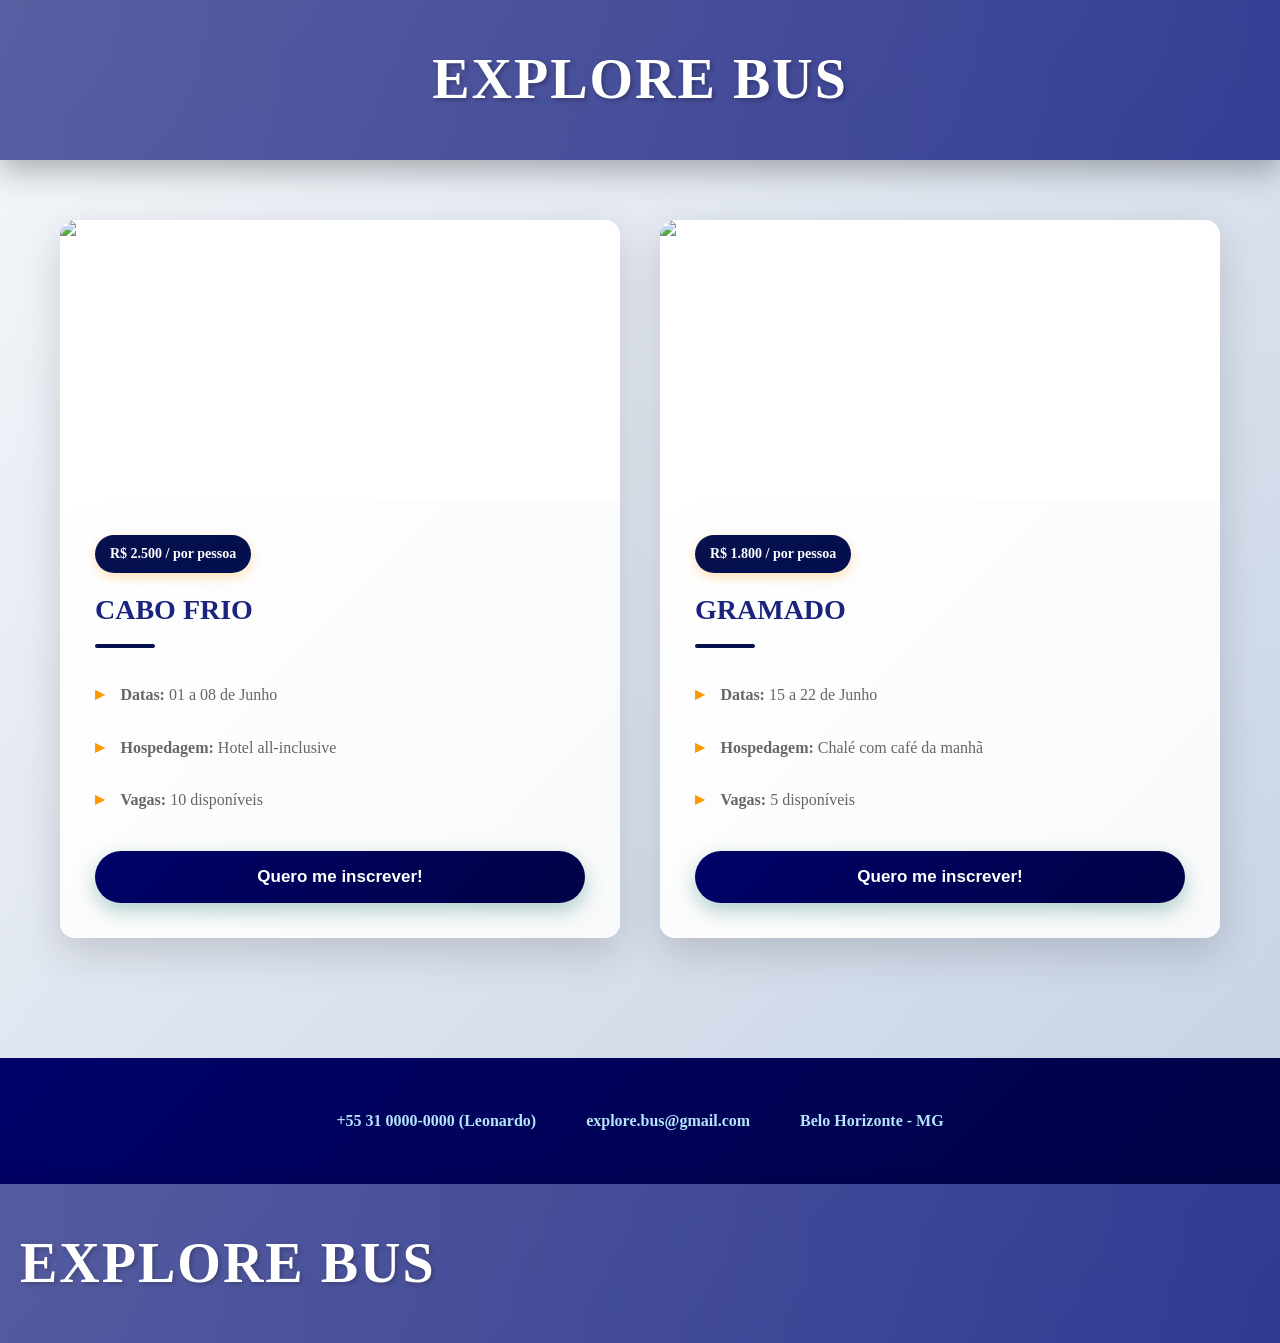
==== explore bus.html @ ec42a881 "Add files via upload" ====
<html>
  <head>
    <title>EXPLORE BUS</title>
  </head>
  <html>
</html>
<!DOCTYPE html>
<html lang="pt-BR">
<head>
  <meta charset="UTF-8">
  <meta name="viewport" content="width=device-width, initial-scale=1.0">
  <title>EXPLORE BUS - Viagens e Excursões</title>
  
  <style>
    /* ===== IMPORTAR FONTE MELHOR (Google Fonts) ===== */
    @import url('https://fonts.googleapis.com/css2?family=Poppins:wght@300;400;600;700&display=swap');
    /* @import = Busca uma fonte mais bonita do Google */
    
    /* ===== ANIMAÇÃO SUAVE ===== */
    @keyframes fadeInDown {
      /* @keyframes = Define uma animação (movimento ou efeito) */
      from {
        opacity: 0;
        /* opacity = Transparência (0 = invisível) */
        transform: translateY(-30px);
        /* transform = Movimenta o elemento (-30px = para cima) */
      }
      to {
        opacity: 1;
        /* opacity = 1 = totalmente visível */
        transform: translateY(0);
        /* transform = Volta ao lugar normal */
      }
    }
    
    /* ===== ANIMAÇÃO PARA O CARD ===== */
    @keyframes fadeInUp {
      from {
        opacity: 0;
        transform: translateY(30px);
        /* Começa invisível e embaixo */
      }
      to {
        opacity: 1;
        transform: translateY(0);
        /* Fica visível e no lugar */
      }
    }
    
    /* ===== ANIMAÇÃO DE BOUNCE (pulo) ===== */
    @keyframes bounce {
      0%, 100% {
        transform: translateY(0);
      }
      50% {
        transform: translateY(-10px);
        /* Pula 10 pixels para cima */
      }
    }
    
    /* ===== RESET TOTAL ===== */
    * {
      margin: 0;
      padding: 0;
      box-sizing: border-box;
    }
    
    /* ===== BODY - ESTILO GERAL ===== */
    body {
      font-family: 'PDM Serif Display';
      /* font-family = Usa a fonte Poppins (mais moderna que Arial) */
      
      line-height: 1.6;
      color: #333;
      background: linear-gradient(135deg, #f5f7fa 0%, #c3cfe2 100%);
      /* background = Gradiente (mistura 2 cores em diagonal) */
      
      min-height: 100vh;
      /* min-height = 100vh = altura mínima ocupando toda a tela */
    }
    
    /* ===== HEADER LUXUOSO ===== */
    header {
      background: linear-gradient(135deg, #1a227ecc 0%, #0c157ecc 100%);
      /* Gradiente azul escuro para verde escuro = mais profissional */
      
      padding: 35px 20px;
      position: relative;
      /* position = Permite usar efeitos especiais */
      
      overflow: hidden;
      /* overflow = Esconde elementos que saem da caixa */
      
      box-shadow: 0 10px 30px rgba(0, 0, 0, 0.3);
      /* box-shadow = Sombra mais forte e sofisticada */
      
      animation: fadeInDown 0.8s ease-out;
      /* animation = Aplica a animação fadeInDown em 0.8 segundos */
    }
    
    /* ===== EFEITO DE FUNDO ANIMADO NO HEADER ===== */
    header::before {
      /* header::before = Cria um elemento invisível antes do header */
      content: '';
      /* content = Deixa vazio, é só para efeito visual */
      
      position: absolute;
      /* position = Posiciona de forma absoluta */
      
      top: 0;
      left: -100%;
      width: 200%;
      height: 100%;
      background: linear-gradient(90deg, transparent, rgba(255,255,255,0.1), transparent);
      /* Faz um brilho passando pelo header */
      
      animation: shine 3s infinite;
      /* animation = Repete infinitamente a cada 3 segundos */
    }
    
    /* ===== ANIMAÇÃO DO BRILHO ===== */
    @keyframes shine {
      0% {
        left: -100%;
      }
      50% {
        left: 100%;
      }
      100% {
        left: 200%;
      }
    }
    
    /* ===== CONTEÚDO DO HEADER ===== */
    .header-content {
      display: flex;
      align-items: center;
      justify-content: center;
      gap: 20px;
      position: relative;
      /* position = Para aparecer acima do efeito ::before */
      z-index: 1;
      /* z-index = Coloca na frente (número maior = mais na frente) */
    }
    
    /* ===== ÍCONE DE LOCALIZAÇÃO ===== */
    .location-icon {
      font-size: 50px;
      animation: bounce 2s infinite;
      /* animation = Ícone pula continuamente */
      
      filter: drop-shadow(0 4px 8px rgba(0,0,0,0.3));
      /* filter = Adiciona efeito de sombra no ícone */
    }
    
    /* ===== TÍTULO H1 ===== */
    h1 {
      font-size: 56px;
      color: #fff;
      /* color = Branco */
      
      margin: 0;
      font-weight: 700;
      /* font-weight = 700 = Extra negrito */
      
      letter-spacing: 2px;
      /* letter-spacing = Espaço entre as letras (2px) */
      
      text-shadow: 2px 2px 4px rgba(0,0,0,0.3);
      /* text-shadow = Sombra no texto (fica mais profundo) */
    }
    
    /* ===== CONTAINER PRINCIPAL ===== */
    .container {
      max-width: 1200px;
      margin: 0 auto;
      padding: 60px 20px;
    }
    
    /* ===== SEÇÃO DE VIAGENS ===== */
    .viagens-container {
      display: grid;
      grid-template-columns: repeat(auto-fit, minmax(380px, 1fr));
      gap: 40px;
      /* gap = Espaço maior entre cards */
    }
    
    /* ===== CARDS COM ESTILO LUXUOSO ===== */
    .card {
      background: #fff;
      border-radius: 15px;
      /* border-radius = Cantos muito mais arredondados */
      
      overflow: hidden;
      box-shadow: 0 15px 40px rgba(0,0,0,0.15);
      /* box-shadow = Sombra mais sofisticada e profunda */
      
      transition: all 0.4s cubic-bezier(0.175, 0.885, 0.32, 1.275);
      /* transition = Transição suave com efeito de "mola" */
      
      animation: fadeInUp 0.6s ease-out;
      /* animation = Cards aparecem com efeito de entrada */
      
      cursor: pointer;
      /* cursor = Muda para "mão" indicando que pode clicar */
    }
    
    /* ===== EFEITO HOVER NO CARD ===== */
    .card:hover {
      transform: translateY(-15px);
      /* transform = Levanta 15 pixels quando passa mouse */
      
      box-shadow: 0 25px 50px rgba(0,0,0,0.25);
      /* box-shadow = Sombra maior quando levanta */
    }
    
    /* ===== IMAGEM DO CARD COM OVERLAY ===== */
    .card-image-container {
      position: relative;
      /* position = Para o overlay ficar em cima */
      overflow: hidden;
      height: 280px;
      /* height = Altura maior da imagem */
    }
    
    .card-image {
      width: 100%;
      height: 100%;
      object-fit: cover;
      transition: transform 0.5s ease;
      /* transition = Suaviza a transformação */
    }
    
    /* ===== EFEITO ZOOM NA IMAGEM AO PASSAR O MOUSE ===== */
    .card:hover .card-image {
      transform: scale(1.1);
      /* transform = Amplia a imagem 10% */
    }
    
    /* ===== OVERLAY ESCURO NA IMAGEM ===== */
    .card-image-overlay {
      position: absolute;
      top: 0;
      left: 0;
      width: 100%;
      height: 100%;
      background: linear-gradient(135deg, rgba(26, 35, 126, 0.4), rgba(0, 105, 92, 0.4));
      /* Sobrepõe um gradiente escuro na imagem */
      
      opacity: 0;
      transition: opacity 0.4s ease;
    }
    
    /* ===== OVERLAY APARECE AO PASSAR O MOUSE ===== */
    .card:hover .card-image-overlay {
      opacity: 1;
    }
    
    /* ===== CONTEÚDO DO CARD ===== */
    .card-content {
      padding: 35px;
      background: linear-gradient(135deg, #ffffff 0%, #f8f9fa 100%);
      /* Gradiente branco muito sutil */
    }
    
    /* ===== TÍTULO DO CARD ===== */
    .card-title {
      font-size: 28px;
      color: #1A237E;
      margin-bottom: 20px;
      font-weight: 700;
      position: relative;
      /* position = Para o efeito de linha funcionar */
      
      padding-bottom: 15px;
      /* padding = Espaço para a linha ficar embaixo */
    }
    
    /* ===== LINHA EMBAIXO DO TÍTULO ===== */
    .card-title::after {
      content: '';
      position: absolute;
      bottom: 0;
      left: 0;
      width: 60px;
      height: 4px;
      background: linear-gradient(90deg, #06114d, #030f4e);
      /* Gradiente laranja = marca do design */
      
      border-radius: 2px;
    }
    
    /* ===== LISTA DE INFORMAÇÕES ===== */
    .card-info {
      list-style: none;
      margin-bottom: 25px;
    }
    
    .card-info li {
      padding: 12px 0;
      font-size: 16px;
      color: #666;
      transition: all 0.3s ease;
    }
    
    /* ===== EFEITO HOVER NA LISTA ===== */
    .card-info li:hover {
      color: #1A237E;
      padding-left: 10px;
      /* Movimenta um pouco para a direita */
    }
    
    /* ===== BOLINHA ANTES DE CADA ITEM ===== */
    .card-info li::before {
      content: "▸ ";
      /* ▸ = Triângulo em vez de bolinha */
      
      color: #FF9800;
      font-weight: bold;
      margin-right: 12px;
      font-size: 18px;
    }
    
    /* ===== BADGE DE PREÇO ===== */
    .price-badge {
      display: inline-block;
      /* display = Deixa o tamanho exato (não occupa linha toda) */
      
      background: linear-gradient(135deg, #06114d, #030f4e);
      /* Gradiente laranja */
      
      color: white;
      padding: 8px 15px;
      border-radius: 25px;
      font-weight: 700;
      font-size: 14px;
      margin-bottom: 15px;
      box-shadow: 0 4px 12px rgba(255, 152, 0, 0.3);
    }
    
    /* ===== BOTÃO SUPER ESTILIZADO ===== */
    .btn-inscrever {
      width: 100%;
      padding: 16px;
      background: linear-gradient(135deg, #000269, #010246);
      /* Gradiente azul */
      
      color: white;
      border: none;
      border-radius: 50px;
      font-size: 17px;
      font-weight: 700;
      cursor: pointer;
      
      transition: all 0.4s cubic-bezier(0.175, 0.885, 0.32, 1.275);
      /* Transição suave e com "mola" */
      
      box-shadow: 0 8px 20px rgba(0, 105, 92, 0.3);
      /* Sombra azul */
      
      position: relative;
      /* position = Para criar efeito antes do botão */
      
      overflow: hidden;
      /* overflow = Esconde o elemento ::before que vai sair */
    }
    
    /* ===== EFEITO BRILHO NO BOTÃO ===== */
    .btn-inscrever::before {
      content: '';
      position: absolute;
      top: 50%;
      left: 50%;
      width: 0;
      height: 0;
      background: rgba(255,255,255,0.5);
      border-radius: 50%;
      transform: translate(-50%, -50%);
      transition: width 0.6s, height 0.6s;
    }
    
    /* ===== ATIVA EFEITO BRILHO AO CLICAR ===== */
    .btn-inscrever:active::before {
      width: 300px;
      height: 300px;
    }
    
    /* ===== EFEITO AO PASSAR MOUSE NO BOTÃO ===== */
    .btn-inscrever:hover {
      background: linear-gradient(135deg, #000269, #010246);
      /* Verde ainda mais escuro */
      
      transform: translateY(-3px);
      /* Levanta 3 pixels */
      
      box-shadow: 0 12px 30px rgba(0, 105, 92, 0.5);
      /* Sombra maior */
    }
    
    /* ===== EFEITO AO CLICAR NO BOTÃO ===== */
    .btn-inscrever:active {
      transform: translateY(-1px);
      /* Fica apenas 1px levantado */
      
      box-shadow: 0 4px 15px rgba(0, 105, 92, 0.4);
    }
    
    /* ===== RODAPÉ BONITO ===== */
    footer {
      background: linear-gradient(135deg, #000269 0%, #010246 100%);
      /* Mesmo gradiente do header */
      
      padding: 50px 30px;
      margin-top: 60px;
      color: white;
      text-align: center;
    }
    
    /* ===== CONTEÚDO DO FOOTER ===== */
    .footer-content {
      display: flex;
      justify-content: center;
      gap: 50px;
      flex-wrap: wrap;
      max-width: 1000px;
      margin: 0 auto;
    }
    
    /* ===== CADA ITEM DO FOOTER ===== */
    .footer-item {
      display: flex;
      align-items: center;
      gap: 12px;
      transition: transform 0.3s ease;
    }
    
    /* ===== EFEITO AO PASSAR MOUSE NO FOOTER ===== */
    .footer-item:hover {
      transform: scale(1.1);
      /* Amplia 10% */
    }
    
    /* ===== ÍCONE DO FOOTER ===== */
    .footer-icon {
      font-size: 28px;
      animation: bounce 2s infinite;
      /* Ícone pula */
    }
    
    /* ===== TEXTO DO FOOTER ===== */
    .footer-text {
      color: #B3E5FC;
      font-weight: 600;
      font-size: 16px;
    }
    
    /* ===== RESPONSIVIDADE PARA CELULARES ===== */
    @media (max-width: 768px) {
      h1 {
        font-size: 36px;
        letter-spacing: 1px;
      }
      
      .location-icon {
        font-size: 35px;
      }
      
      .header-content {
        flex-direction: column;
        gap: 10px;
      }
      
      .container {
        padding: 40px 15px;
      }
      
      .viagens-container {
        grid-template-columns: 1fr;
        gap: 25px;
      }
      
      .card-content {
        padding: 25px;
      }
      
      .footer-content {
        gap: 30px;
        flex-direction: column;
      }
    }
    
    /* ===== RESPONSIVIDADE PARA TABLETS ===== */
    @media (max-width: 1024px) {
      .viagens-container {
        grid-template-columns: repeat(2, 1fr);
      }
    }
  </style>
</head>

<body>
  <!-- ===== HEADER COM ESTILO ===== -->
  <header>
    <div class="header-content">
      
      <h1>EXPLORE BUS</h1>
    </div>
  </header>
  
  <!-- ===== SEÇÃO PRINCIPAL ===== -->
  <main>
    <div class="container">
      <!-- ===== CONTAINER COM CARDS ===== -->
      <div class="viagens-container">
        
        <!-- ===== CARD 1: CABO FRIO ===== -->
       <div class="card">
          <div class="card-image-container">
            <img src="https://dynamic-media-cdn.tripadvisor.com/media/photo-o/0e/4b/61/4b/prainhas-do-atalaia.jpg?w=600&h=400&s=1">
            <div class="card-image-overlay"></div>
          </div>
          
          <!-- Conteúdo do card -->
          <div class="card-content">
            <!-- Badge de preço -->
            <div class="price-badge">R$ 2.500 / por pessoa</div>
            
            <!-- Título -->
            <h2 class="card-title">CABO FRIO</h2>
            
            <!-- Lista de informações -->
            <ul class="card-info">
              <li><strong>Datas:</strong> 01 a 08 de Junho</li>
              <li><strong>Hospedagem:</strong> Hotel all-inclusive</li>
              <li><strong>Vagas:</strong> 10 disponíveis</li>
            </ul>
            
            <!-- Botão de inscrição -->
            <button class="btn-inscrever">Quero me inscrever!</button>
          </div>
        </div>
        
        <!-- ===== CARD 2: GRAMADO ===== -->
        <div class="card">
          <div class="card-image-container">
            <img src="https://www.melhoresdestinos.com.br/wp-content/uploads/2019/02/passagens-aereas-gramado-capa2019-04-820x430.jpg">
            <div class="card-image-overlay"></div>
          </div>
          
          <div class="card-content">
            <div class="price-badge">R$ 1.800 / por pessoa</div>
            
            <h2 class="card-title">GRAMADO</h2>
            
            <ul class="card-info">
              <li><strong>Datas:</strong> 15 a 22 de Junho</li>
              <li><strong>Hospedagem:</strong> Chalé com café da manhã</li>
              <li><strong>Vagas:</strong> 5 disponíveis</li>
            </ul>
            
            <button class="btn-inscrever">Quero me inscrever!</button>
          </div>
        </div>
        
      </div>
    </div>
  </main>
  
  <!-- ===== RODAPÉ ESTILIZADO ===== -->
  <footer>
    <div class="footer-content">
      <div class="footer-item">
        <span class="footer-text">+55 31 0000-0000 (Leonardo)</span>
      </div>
      
      <div class="footer-item">
        <span class="footer-text">explore.bus@gmail.com</span>
      </div>
      
      <div class="footer-item">
        <span class="footer-text">Belo Horizonte - MG</span>
      </div>
    </div>
  </footer>
</body>

</html>
  <body>
    <header>
      <h1>EXPLORE BUS</h1>
    </header>
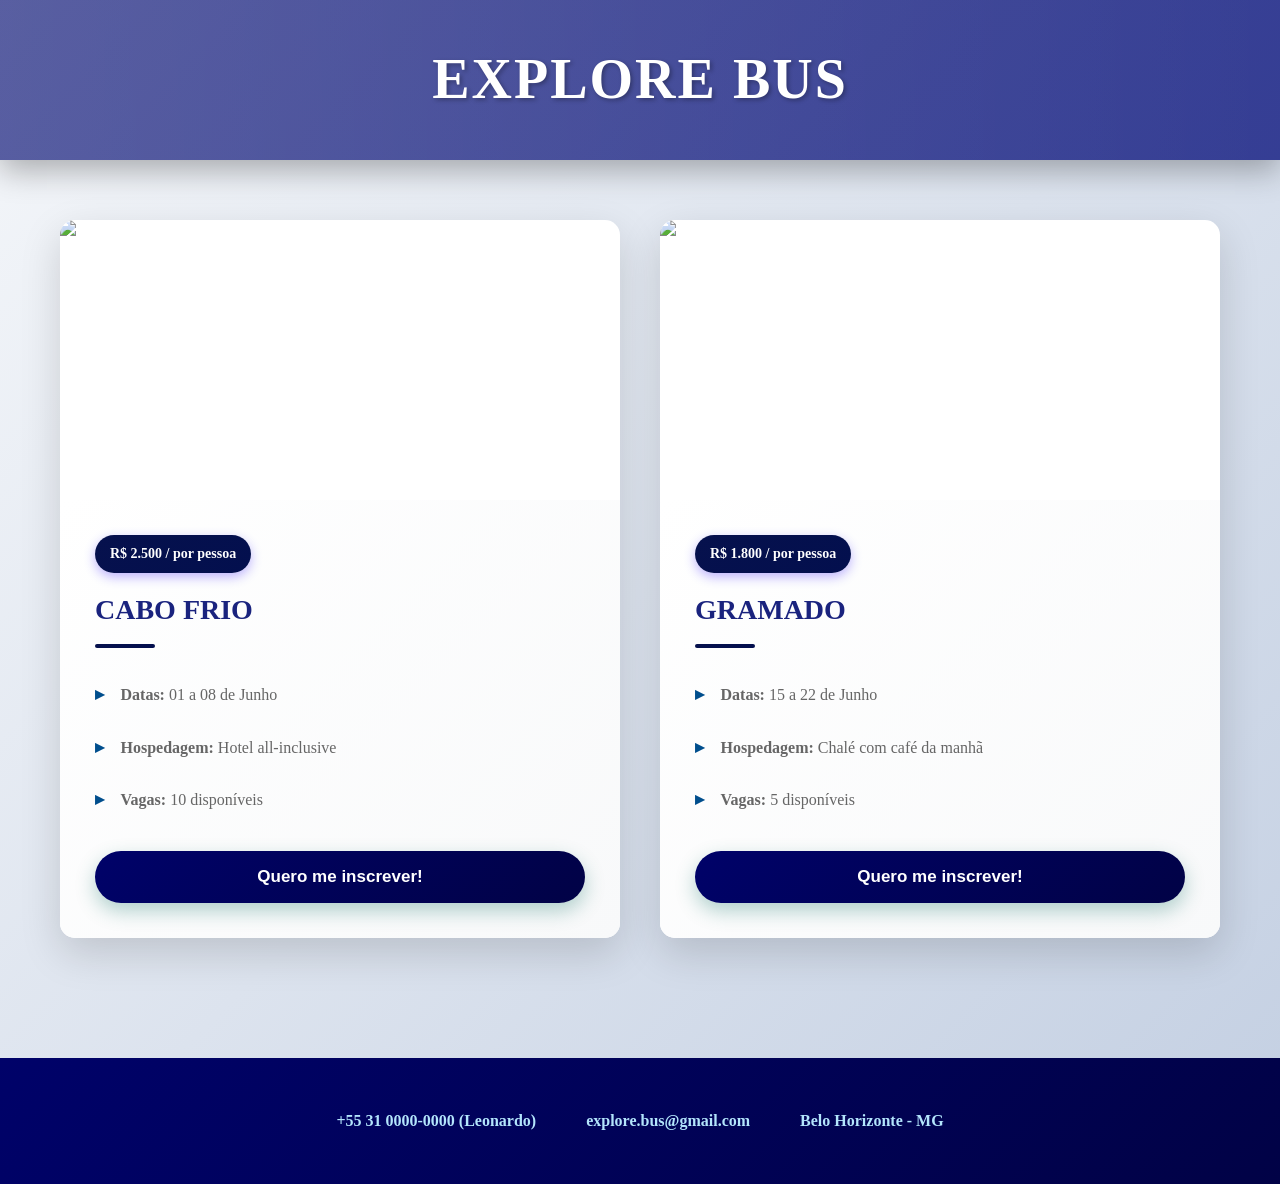
==== commit bc9c1cba: "Add files via upload" ====
--- a/explore bus.html
+++ b/explore bus.html
@@ -10,13 +10,7 @@
   <meta charset="UTF-8">
   <meta name="viewport" content="width=device-width, initial-scale=1.0">
   <title>EXPLORE BUS - Viagens e Excursões</title>
-  
   <style>
-    /* ===== IMPORTAR FONTE MELHOR (Google Fonts) ===== */
-    @import url('https://fonts.googleapis.com/css2?family=Poppins:wght@300;400;600;700&display=swap');
-    /* @import = Busca uma fonte mais bonita do Google */
-    
-    /* ===== ANIMAÇÃO SUAVE ===== */
     @keyframes fadeInDown {
       /* @keyframes = Define uma animação (movimento ou efeito) */
       from {
@@ -32,7 +26,6 @@
         /* transform = Volta ao lugar normal */
       }
     }
-    
     /* ===== ANIMAÇÃO PARA O CARD ===== */
     @keyframes fadeInUp {
       from {
@@ -46,7 +39,6 @@
         /* Fica visível e no lugar */
       }
     }
-    
     /* ===== ANIMAÇÃO DE BOUNCE (pulo) ===== */
     @keyframes bounce {
       0%, 100% {
@@ -57,14 +49,12 @@
         /* Pula 10 pixels para cima */
       }
     }
-    
     /* ===== RESET TOTAL ===== */
     * {
       margin: 0;
       padding: 0;
       box-sizing: border-box;
     }
-    
     /* ===== BODY - ESTILO GERAL ===== */
     body {
       font-family: 'PDM Serif Display';
@@ -97,27 +87,22 @@
       animation: fadeInDown 0.8s ease-out;
       /* animation = Aplica a animação fadeInDown em 0.8 segundos */
     }
-    
-    /* ===== EFEITO DE FUNDO ANIMADO NO HEADER ===== */
+   /* ===== EFEITO DE FUNDO ANIMADO NO HEADER ===== */
     header::before {
       /* header::before = Cria um elemento invisível antes do header */
       content: '';
       /* content = Deixa vazio, é só para efeito visual */
-      
       position: absolute;
       /* position = Posiciona de forma absoluta */
-      
       top: 0;
       left: -100%;
       width: 200%;
       height: 100%;
       background: linear-gradient(90deg, transparent, rgba(255,255,255,0.1), transparent);
       /* Faz um brilho passando pelo header */
-      
       animation: shine 3s infinite;
       /* animation = Repete infinitamente a cada 3 segundos */
     }
-    
     /* ===== ANIMAÇÃO DO BRILHO ===== */
     @keyframes shine {
       0% {
@@ -130,7 +115,6 @@
         left: 200%;
       }
     }
-    
     /* ===== CONTEÚDO DO HEADER ===== */
     .header-content {
       display: flex;
@@ -142,78 +126,59 @@
       z-index: 1;
       /* z-index = Coloca na frente (número maior = mais na frente) */
     }
-    
-    /* ===== ÍCONE DE LOCALIZAÇÃO ===== */
+        /* ===== ÍCONE DE LOCALIZAÇÃO ===== */
     .location-icon {
       font-size: 50px;
       animation: bounce 2s infinite;
       /* animation = Ícone pula continuamente */
-      
       filter: drop-shadow(0 4px 8px rgba(0,0,0,0.3));
       /* filter = Adiciona efeito de sombra no ícone */
     }
-    
-    /* ===== TÍTULO H1 ===== */
     h1 {
       font-size: 56px;
       color: #fff;
       /* color = Branco */
-      
-      margin: 0;
+     margin: 0;
       font-weight: 700;
       /* font-weight = 700 = Extra negrito */
-      
       letter-spacing: 2px;
       /* letter-spacing = Espaço entre as letras (2px) */
-      
       text-shadow: 2px 2px 4px rgba(0,0,0,0.3);
       /* text-shadow = Sombra no texto (fica mais profundo) */
     }
-    
     /* ===== CONTAINER PRINCIPAL ===== */
     .container {
       max-width: 1200px;
       margin: 0 auto;
       padding: 60px 20px;
     }
-    
-    /* ===== SEÇÃO DE VIAGENS ===== */
     .viagens-container {
       display: grid;
       grid-template-columns: repeat(auto-fit, minmax(380px, 1fr));
       gap: 40px;
       /* gap = Espaço maior entre cards */
     }
-    
-    /* ===== CARDS COM ESTILO LUXUOSO ===== */
     .card {
       background: #fff;
       border-radius: 15px;
       /* border-radius = Cantos muito mais arredondados */
-      
-      overflow: hidden;
+          overflow: hidden;
       box-shadow: 0 15px 40px rgba(0,0,0,0.15);
       /* box-shadow = Sombra mais sofisticada e profunda */
-      
-      transition: all 0.4s cubic-bezier(0.175, 0.885, 0.32, 1.275);
+          transition: all 0.4s cubic-bezier(0.175, 0.885, 0.32, 1.275);
       /* transition = Transição suave com efeito de "mola" */
-      
-      animation: fadeInUp 0.6s ease-out;
+         animation: fadeInUp 0.6s ease-out;
       /* animation = Cards aparecem com efeito de entrada */
-      
-      cursor: pointer;
+          cursor: pointer;
       /* cursor = Muda para "mão" indicando que pode clicar */
     }
-    
-    /* ===== EFEITO HOVER NO CARD ===== */
+        /* ===== EFEITO HOVER NO CARD ===== */
     .card:hover {
       transform: translateY(-15px);
       /* transform = Levanta 15 pixels quando passa mouse */
-      
-      box-shadow: 0 25px 50px rgba(0,0,0,0.25);
+           box-shadow: 0 25px 50px rgba(0,0,0,0.25);
       /* box-shadow = Sombra maior quando levanta */
     }
-    
     /* ===== IMAGEM DO CARD COM OVERLAY ===== */
     .card-image-container {
       position: relative;
@@ -222,7 +187,6 @@
       height: 280px;
       /* height = Altura maior da imagem */
     }
-    
     .card-image {
       width: 100%;
       height: 100%;
@@ -230,13 +194,11 @@
       transition: transform 0.5s ease;
       /* transition = Suaviza a transformação */
     }
-    
     /* ===== EFEITO ZOOM NA IMAGEM AO PASSAR O MOUSE ===== */
     .card:hover .card-image {
       transform: scale(1.1);
       /* transform = Amplia a imagem 10% */
     }
-    
     /* ===== OVERLAY ESCURO NA IMAGEM ===== */
     .card-image-overlay {
       position: absolute;
@@ -246,23 +208,19 @@
       height: 100%;
       background: linear-gradient(135deg, rgba(26, 35, 126, 0.4), rgba(0, 105, 92, 0.4));
       /* Sobrepõe um gradiente escuro na imagem */
-      
       opacity: 0;
       transition: opacity 0.4s ease;
     }
-    
     /* ===== OVERLAY APARECE AO PASSAR O MOUSE ===== */
     .card:hover .card-image-overlay {
       opacity: 1;
     }
-    
     /* ===== CONTEÚDO DO CARD ===== */
     .card-content {
       padding: 35px;
       background: linear-gradient(135deg, #ffffff 0%, #f8f9fa 100%);
       /* Gradiente branco muito sutil */
     }
-    
     /* ===== TÍTULO DO CARD ===== */
     .card-title {
       font-size: 28px;
@@ -271,11 +229,9 @@
       font-weight: 700;
       position: relative;
       /* position = Para o efeito de linha funcionar */
-      
       padding-bottom: 15px;
       /* padding = Espaço para a linha ficar embaixo */
     }
-    
     /* ===== LINHA EMBAIXO DO TÍTULO ===== */
     .card-title::after {
       content: '';
@@ -286,86 +242,70 @@
       height: 4px;
       background: linear-gradient(90deg, #06114d, #030f4e);
       /* Gradiente laranja = marca do design */
-      
       border-radius: 2px;
     }
-    
     /* ===== LISTA DE INFORMAÇÕES ===== */
     .card-info {
       list-style: none;
       margin-bottom: 25px;
     }
-    
     .card-info li {
       padding: 12px 0;
       font-size: 16px;
       color: #666;
       transition: all 0.3s ease;
     }
-    
     /* ===== EFEITO HOVER NA LISTA ===== */
     .card-info li:hover {
       color: #1A237E;
       padding-left: 10px;
       /* Movimenta um pouco para a direita */
     }
-    
     /* ===== BOLINHA ANTES DE CADA ITEM ===== */
     .card-info li::before {
       content: "▸ ";
       /* ▸ = Triângulo em vez de bolinha */
-      
-      color: #FF9800;
+          color: #004e8d;
       font-weight: bold;
       margin-right: 12px;
       font-size: 18px;
     }
-    
-    /* ===== BADGE DE PREÇO ===== */
+        /* ===== BADGE DE PREÇO ===== */
     .price-badge {
       display: inline-block;
       /* display = Deixa o tamanho exato (não occupa linha toda) */
-      
-      background: linear-gradient(135deg, #06114d, #030f4e);
+          background: linear-gradient(135deg, #06114d, #030f4e);
       /* Gradiente laranja */
-      
-      color: white;
+          color: white;
       padding: 8px 15px;
       border-radius: 25px;
       font-weight: 700;
       font-size: 14px;
       margin-bottom: 15px;
-      box-shadow: 0 4px 12px rgba(255, 152, 0, 0.3);
-    }
-    
-    /* ===== BOTÃO SUPER ESTILIZADO ===== */
+      box-shadow: 0 4px 12px rgba(38, 0, 253, 0.3);
+    }
+        /* ===== BOTÃO SUPER ESTILIZADO ===== */
     .btn-inscrever {
       width: 100%;
       padding: 16px;
       background: linear-gradient(135deg, #000269, #010246);
       /* Gradiente azul */
-      
-      color: white;
+          color: white;
       border: none;
       border-radius: 50px;
       font-size: 17px;
       font-weight: 700;
       cursor: pointer;
-      
-      transition: all 0.4s cubic-bezier(0.175, 0.885, 0.32, 1.275);
+          transition: all 0.4s cubic-bezier(0.175, 0.885, 0.32, 1.275);
       /* Transição suave e com "mola" */
-      
-      box-shadow: 0 8px 20px rgba(0, 105, 92, 0.3);
+         box-shadow: 0 8px 20px rgba(0, 105, 92, 0.3);
       /* Sombra azul */
-      
-      position: relative;
+          position: relative;
       /* position = Para criar efeito antes do botão */
-      
-      overflow: hidden;
+          overflow: hidden;
       /* overflow = Esconde o elemento ::before que vai sair */
     }
-    
-    /* ===== EFEITO BRILHO NO BOTÃO ===== */
+        /* ===== EFEITO BRILHO NO BOTÃO ===== */
     .btn-inscrever::before {
       content: '';
       position: absolute;
@@ -378,34 +318,26 @@
       transform: translate(-50%, -50%);
       transition: width 0.6s, height 0.6s;
     }
-    
-    /* ===== ATIVA EFEITO BRILHO AO CLICAR ===== */
+        /* ===== ATIVA EFEITO BRILHO AO CLICAR ===== */
     .btn-inscrever:active::before {
       width: 300px;
       height: 300px;
     }
-    
-    /* ===== EFEITO AO PASSAR MOUSE NO BOTÃO ===== */
+        /* ===== EFEITO AO PASSAR MOUSE NO BOTÃO ===== */
     .btn-inscrever:hover {
       background: linear-gradient(135deg, #000269, #010246);
       /* Verde ainda mais escuro */
-      
-      transform: translateY(-3px);
+          transform: translateY(-3px);
       /* Levanta 3 pixels */
-      
-      box-shadow: 0 12px 30px rgba(0, 105, 92, 0.5);
+          box-shadow: 0 12px 30px rgba(0, 105, 92, 0.5);
       /* Sombra maior */
     }
-    
-    /* ===== EFEITO AO CLICAR NO BOTÃO ===== */
+        /* ===== EFEITO AO CLICAR NO BOTÃO ===== */
     .btn-inscrever:active {
       transform: translateY(-1px);
       /* Fica apenas 1px levantado */
-      
-      box-shadow: 0 4px 15px rgba(0, 105, 92, 0.4);
-    }
-    
-    /* ===== RODAPÉ BONITO ===== */
+           box-shadow: 0 4px 15px rgba(0, 105, 92, 0.4);
+    }
     footer {
       background: linear-gradient(135deg, #000269 0%, #010246 100%);
       /* Mesmo gradiente do header */
@@ -415,7 +347,6 @@
       color: white;
       text-align: center;
     }
-    
     /* ===== CONTEÚDO DO FOOTER ===== */
     .footer-content {
       display: flex;
@@ -425,7 +356,6 @@
       max-width: 1000px;
       margin: 0 auto;
     }
-    
     /* ===== CADA ITEM DO FOOTER ===== */
     .footer-item {
       display: flex;
@@ -433,63 +363,51 @@
       gap: 12px;
       transition: transform 0.3s ease;
     }
-    
     /* ===== EFEITO AO PASSAR MOUSE NO FOOTER ===== */
     .footer-item:hover {
       transform: scale(1.1);
       /* Amplia 10% */
     }
-    
     /* ===== ÍCONE DO FOOTER ===== */
     .footer-icon {
       font-size: 28px;
       animation: bounce 2s infinite;
       /* Ícone pula */
     }
-    
     /* ===== TEXTO DO FOOTER ===== */
     .footer-text {
       color: #B3E5FC;
       font-weight: 600;
       font-size: 16px;
     }
-    
     /* ===== RESPONSIVIDADE PARA CELULARES ===== */
     @media (max-width: 768px) {
       h1 {
         font-size: 36px;
         letter-spacing: 1px;
       }
-      
       .location-icon {
         font-size: 35px;
       }
-      
       .header-content {
         flex-direction: column;
         gap: 10px;
       }
-      
       .container {
         padding: 40px 15px;
-      }
-      
+      } 
       .viagens-container {
         grid-template-columns: 1fr;
         gap: 25px;
       }
-      
       .card-content {
         padding: 25px;
-      }
-      
+      }  
       .footer-content {
         gap: 30px;
         flex-direction: column;
       }
     }
-    
-    /* ===== RESPONSIVIDADE PARA TABLETS ===== */
     @media (max-width: 1024px) {
       .viagens-container {
         grid-template-columns: repeat(2, 1fr);
@@ -497,95 +415,63 @@
     }
   </style>
 </head>
-
 <body>
-  <!-- ===== HEADER COM ESTILO ===== -->
   <header>
     <div class="header-content">
-      
       <h1>EXPLORE BUS</h1>
     </div>
   </header>
-  
-  <!-- ===== SEÇÃO PRINCIPAL ===== -->
   <main>
     <div class="container">
-      <!-- ===== CONTAINER COM CARDS ===== -->
       <div class="viagens-container">
-        
         <!-- ===== CARD 1: CABO FRIO ===== -->
        <div class="card">
           <div class="card-image-container">
             <img src="https://dynamic-media-cdn.tripadvisor.com/media/photo-o/0e/4b/61/4b/prainhas-do-atalaia.jpg?w=600&h=400&s=1">
             <div class="card-image-overlay"></div>
           </div>
-          
-          <!-- Conteúdo do card -->
           <div class="card-content">
-            <!-- Badge de preço -->
             <div class="price-badge">R$ 2.500 / por pessoa</div>
-            
-            <!-- Título -->
             <h2 class="card-title">CABO FRIO</h2>
-            
-            <!-- Lista de informações -->
             <ul class="card-info">
               <li><strong>Datas:</strong> 01 a 08 de Junho</li>
               <li><strong>Hospedagem:</strong> Hotel all-inclusive</li>
               <li><strong>Vagas:</strong> 10 disponíveis</li>
             </ul>
-            
-            <!-- Botão de inscrição -->
             <button class="btn-inscrever">Quero me inscrever!</button>
           </div>
         </div>
-        
         <!-- ===== CARD 2: GRAMADO ===== -->
         <div class="card">
           <div class="card-image-container">
             <img src="https://www.melhoresdestinos.com.br/wp-content/uploads/2019/02/passagens-aereas-gramado-capa2019-04-820x430.jpg">
             <div class="card-image-overlay"></div>
           </div>
-          
           <div class="card-content">
             <div class="price-badge">R$ 1.800 / por pessoa</div>
-            
             <h2 class="card-title">GRAMADO</h2>
-            
             <ul class="card-info">
               <li><strong>Datas:</strong> 15 a 22 de Junho</li>
               <li><strong>Hospedagem:</strong> Chalé com café da manhã</li>
               <li><strong>Vagas:</strong> 5 disponíveis</li>
             </ul>
-            
             <button class="btn-inscrever">Quero me inscrever!</button>
           </div>
         </div>
-        
       </div>
     </div>
   </main>
-  
-  <!-- ===== RODAPÉ ESTILIZADO ===== -->
   <footer>
     <div class="footer-content">
       <div class="footer-item">
         <span class="footer-text">+55 31 0000-0000 (Leonardo)</span>
       </div>
-      
       <div class="footer-item">
         <span class="footer-text">explore.bus@gmail.com</span>
       </div>
-      
       <div class="footer-item">
         <span class="footer-text">Belo Horizonte - MG</span>
       </div>
     </div>
   </footer>
-</body>
-
-</html>
-  <body>
-    <header>
-      <h1>EXPLORE BUS</h1>
-    </header>+</body>
